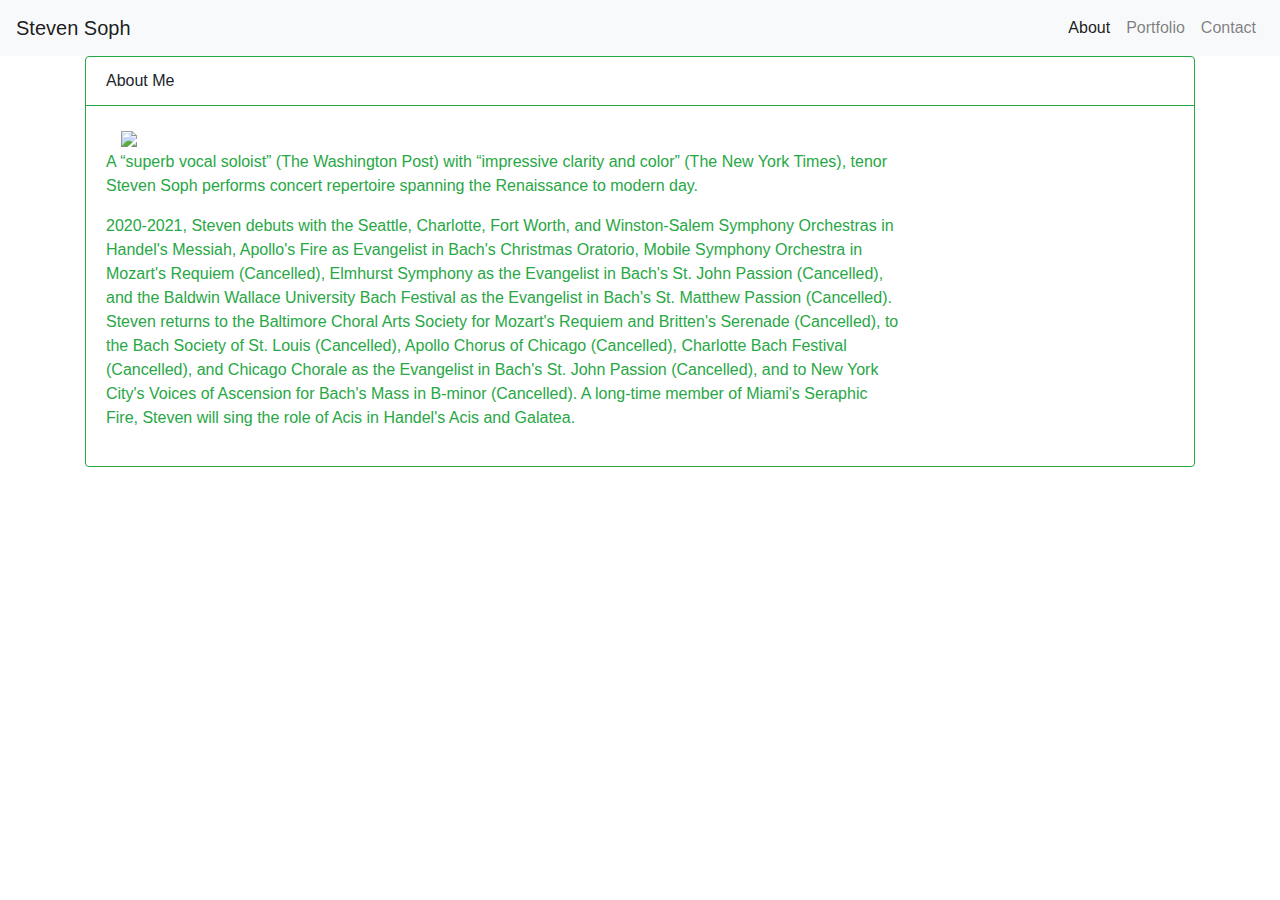
==== index.html @ b1d17445 "Initial commit." ====
<!DOCTYPE html>
<html lang="en-us">

<head>
    
    <!-- Required meta tags -->
    <meta charset="UTF-8">
    <meta name="viewport" content="width=device-width, initial-scale=1, shrink-to-fit=no">

    <title>Steven Soph | About</title>

    <!-- Bootstrap CSS -->
    <link
    rel="stylesheet"
    href="https://stackpath.bootstrapcdn.com/bootstrap/4.4.1/css/bootstrap.min.css"
    integrity="sha384-Vkoo8x4CGsO3+Hhxv8T/Q5PaXtkKtu6ug5TOeNV6gBiFeWPGFN9MuhOf23Q9Ifjh"
    crossorigin="anonymous"
    />



  </head>

  <body>

    <!-- NavBar -->

    <nav class="navbar navbar-expand-lg navbar-light bg-light">
        <a class="navbar-brand" href="index.html"> Steven Soph</a>
        <button class="navbar-toggler" type="button" data-toggle="collapse" data-target="#navbarNav" aria-controls="navbarNav" aria-expanded="false" aria-label="Toggle navigation">
          <span class="navbar-toggler-icon"></span>
        </button>
        <div class="collapse navbar-collapse" id="navbarNav">
          <ul class="navbar-nav ml-auto">
            <li class="nav-item active">
              <a class="nav-link" href="index.html">About</a>
            </li>
            <li class="nav-item">
              <a class="nav-link" href="portfolio.html">Portfolio</a>
            </li>
            <li class="nav-item">
              <a class="nav-link" href="contact.html">Contact</a>
            </li>
          </ul>
        </div>
      </nav>

<div class="container">
  <div class="card border-success mb-3">
    <div class="card-header bg-transparent border-success">About Me</div>
    <div class="card-body text-success">
      <div class="row">
       <div class="container">
        <div class="col-3">
        <img src="https://images.squarespace-cdn.com/content/v1/5631724de4b015394b07c7d8/1477694702399-VU0O2OWD1ANSUL5SG3MD/ke17ZwdGBToddI8pDm48kDcQudnaDuPmBv2tQsJ3QFxZw-zPPgdn4jUwVcJE1ZvWQUxwkmyExglNqGp0IvTJZamWLI2zvYWH8K3-s_4yszcp2ryTI0HqTOaaUohrI8PIsErchn0Rtw3Fs_e1U4P0BgCvrjGml7566TMBr_-tLkYKMshLAGzx4R3EDFOm1kBS/image-asset.jpeg?">
        </div>
      </div>
      
      <div class="col-9">
      <p class="card-text">
        A “superb vocal soloist” (The Washington Post) with “impressive clarity and color” (The New York Times), tenor Steven Soph performs concert repertoire spanning the Renaissance to modern day.</p>

        <p>2020-2021, Steven debuts with the Seattle, Charlotte, Fort Worth, and Winston-Salem Symphony Orchestras in Handel's Messiah, Apollo's Fire as Evangelist in Bach's Christmas Oratorio, Mobile Symphony Orchestra in Mozart's Requiem (Cancelled), Elmhurst Symphony as the Evangelist in Bach's St. John Passion (Cancelled), and the Baldwin Wallace University Bach Festival as the Evangelist in Bach's St. Matthew Passion (Cancelled). Steven returns to the Baltimore Choral Arts Society for Mozart's Requiem and Britten's Serenade (Cancelled), to the Bach Society of St. Louis (Cancelled), Apollo Chorus of Chicago (Cancelled), Charlotte Bach Festival (Cancelled), and Chicago Chorale as the Evangelist in Bach's St. John Passion (Cancelled), and to New York City's Voices of Ascension for Bach's Mass in B-minor (Cancelled). A long-time member of Miami's Seraphic Fire, Steven will sing the role of Acis in Handel's Acis and Galatea.</p>
      </div class="col-9">
    </div>
    </div>
  </div>

</div>

    <!-- Optional JavaScript -->
    <!-- jQuery first, then Popper.js, then Bootstrap JS -->
    <script src="https://code.jquery.com/jquery-3.3.1.slim.min.js" integrity="sha384-q8i/X+965DzO0rT7abK41JStQIAqVgRVzpbzo5smXKp4YfRvH+8abtTE1Pi6jizo" crossorigin="anonymous"></script>
    <script src="https://cdnjs.cloudflare.com/ajax/libs/popper.js/1.14.3/umd/popper.min.js" integrity="sha384-ZMP7rVo3mIykV+2+9J3UJ46jBk0WLaUAdn689aCwoqbBJiSnjAK/l8WvCWPIPm49" crossorigin="anonymous"></script>
    <script src="https://stackpath.bootstrapcdn.com/bootstrap/4.1.3/js/bootstrap.min.js" integrity="sha384-ChfqqxuZUCnJSK3+MXmPNIyE6ZbWh2IMqE241rYiqJxyMiZ6OW/JmZQ5stwEULTy" crossorigin="anonymous"></script>
  </body>
</html>
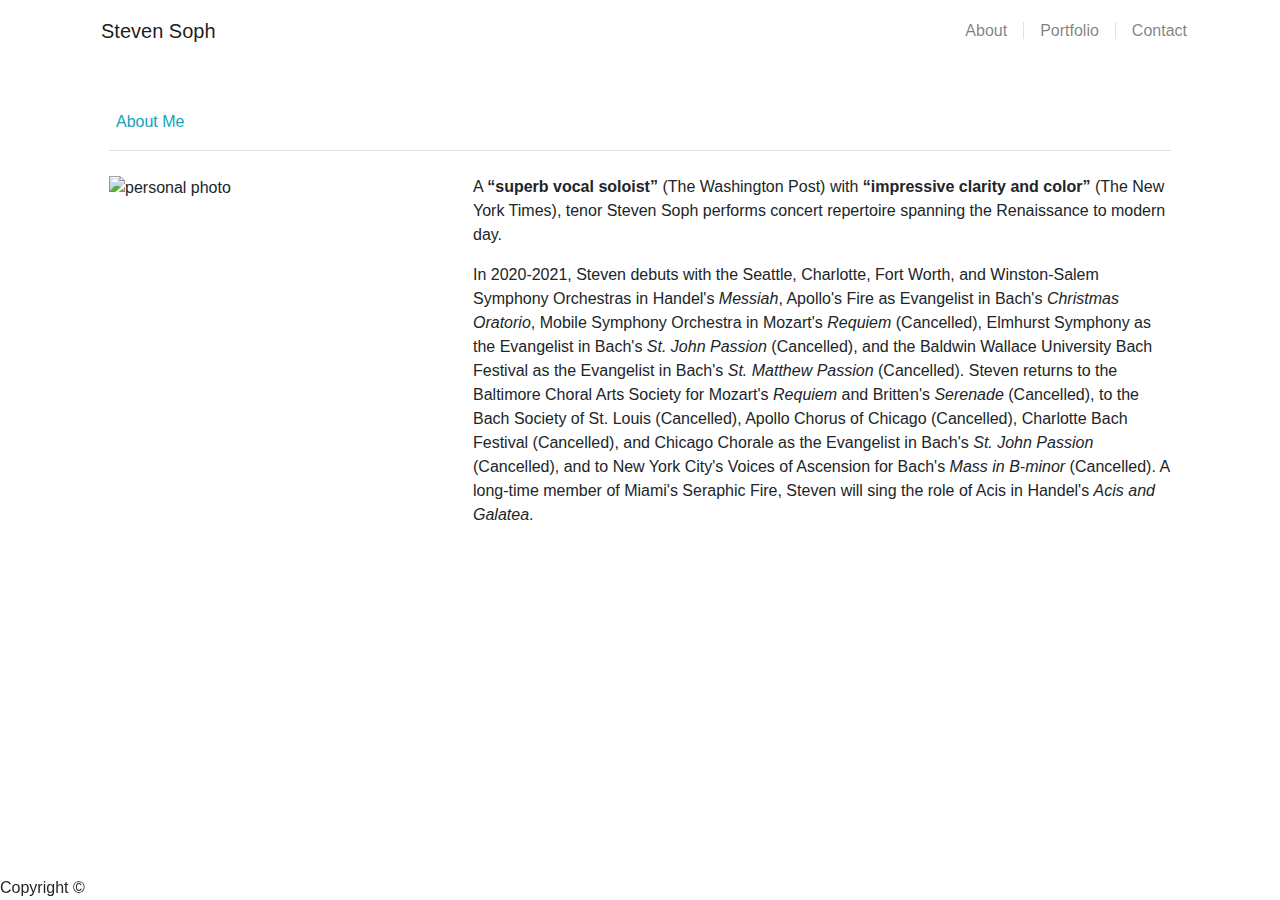
==== commit f9747325: "upload new version of repository" ====
--- a/index.html
+++ b/index.html
@@ -2,76 +2,105 @@
 <html lang="en-us">
 
 <head>
-    
-    <!-- Required meta tags -->
-    <meta charset="UTF-8">
-    <meta name="viewport" content="width=device-width, initial-scale=1, shrink-to-fit=no">
 
-    <title>Steven Soph | About</title>
+  <!-- Required meta tags -->
+  <meta charset="UTF-8">
+  <meta name="viewport" content="width=device-width, initial-scale=1, shrink-to-fit=no">
 
-    <!-- Bootstrap CSS -->
-    <link
-    rel="stylesheet"
-    href="https://stackpath.bootstrapcdn.com/bootstrap/4.4.1/css/bootstrap.min.css"
-    integrity="sha384-Vkoo8x4CGsO3+Hhxv8T/Q5PaXtkKtu6ug5TOeNV6gBiFeWPGFN9MuhOf23Q9Ifjh"
-    crossorigin="anonymous"
-    />
+  <title>Steven Soph | About</title>
 
+  <!-- Bootstrap CSS -->
+  <link rel="stylesheet" href="https://stackpath.bootstrapcdn.com/bootstrap/4.4.1/css/bootstrap.min.css"
+    integrity="sha384-Vkoo8x4CGsO3+Hhxv8T/Q5PaXtkKtu6ug5TOeNV6gBiFeWPGFN9MuhOf23Q9Ifjh" crossorigin="anonymous">
 
+  <!-- Linking in my CSS-->
+  <link rel="stylesheet" type="text/css" href="assets/css/style.css">
 
-  </head>
+</head>
 
-  <body>
+<body>
 
-    <!-- NavBar -->
+  <!-- NavBar -->
 
-    <nav class="navbar navbar-expand-lg navbar-light bg-light">
-        <a class="navbar-brand" href="index.html"> Steven Soph</a>
-        <button class="navbar-toggler" type="button" data-toggle="collapse" data-target="#navbarNav" aria-controls="navbarNav" aria-expanded="false" aria-label="Toggle navigation">
-          <span class="navbar-toggler-icon"></span>
-        </button>
-        <div class="collapse navbar-collapse" id="navbarNav">
-          <ul class="navbar-nav ml-auto">
-            <li class="nav-item active">
-              <a class="nav-link" href="index.html">About</a>
-            </li>
-            <li class="nav-item">
-              <a class="nav-link" href="portfolio.html">Portfolio</a>
-            </li>
-            <li class="nav-item">
-              <a class="nav-link" href="contact.html">Contact</a>
-            </li>
-          </ul>
-        </div>
-      </nav>
+  <nav class="navbar navbar-expand-md navbar-light bg-white mb-5 p-0 sticky-top">
+    <div class="container">
+      <a class="navbar-brand p-3">Steven Soph</a>
+      <div class="collapse navbar-collapse" id="navbarNav">
 
-<div class="container">
-  <div class="card border-success mb-3">
-    <div class="card-header bg-transparent border-success">About Me</div>
-    <div class="card-body text-success">
-      <div class="row">
-       <div class="container">
-        <div class="col-3">
-        <img src="https://images.squarespace-cdn.com/content/v1/5631724de4b015394b07c7d8/1477694702399-VU0O2OWD1ANSUL5SG3MD/ke17ZwdGBToddI8pDm48kDcQudnaDuPmBv2tQsJ3QFxZw-zPPgdn4jUwVcJE1ZvWQUxwkmyExglNqGp0IvTJZamWLI2zvYWH8K3-s_4yszcp2ryTI0HqTOaaUohrI8PIsErchn0Rtw3Fs_e1U4P0BgCvrjGml7566TMBr_-tLkYKMshLAGzx4R3EDFOm1kBS/image-asset.jpeg?">
+        <!-- UL List -->
+        <ul class="navbar-nav ml-auto">
+          <li class="nav-item">
+            <a class="nav-link" href="index.html">About<span class="border-right ml-3"></span></a>
+          </li>
+          <li class="nav-item">
+            <a class="nav-link" href="portfolio.html">Portfolio<span class="border-right ml-3"></span></a>
+          </li>
+          <li class="nav-item">
+            <a class="nav-link" href="contact.html">Contact</a>
+          </li>
+        </ul>
+      </div>
+    </div>
+  </nav>
+
+  <!-- Image & Text -->
+  <div class="container m-auto">
+    <div class="main">
+      <div class="row ml-3 mt-3">
+        <div class="col-sm-12">
+          <div class="about_me">
+            <span class="bg-white text-info">About Me</span>
+          </div>
         </div>
       </div>
-      
-      <div class="col-9">
-      <p class="card-text">
-        A “superb vocal soloist” (The Washington Post) with “impressive clarity and color” (The New York Times), tenor Steven Soph performs concert repertoire spanning the Renaissance to modern day.</p>
 
-        <p>2020-2021, Steven debuts with the Seattle, Charlotte, Fort Worth, and Winston-Salem Symphony Orchestras in Handel's Messiah, Apollo's Fire as Evangelist in Bach's Christmas Oratorio, Mobile Symphony Orchestra in Mozart's Requiem (Cancelled), Elmhurst Symphony as the Evangelist in Bach's St. John Passion (Cancelled), and the Baldwin Wallace University Bach Festival as the Evangelist in Bach's St. Matthew Passion (Cancelled). Steven returns to the Baltimore Choral Arts Society for Mozart's Requiem and Britten's Serenade (Cancelled), to the Bach Society of St. Louis (Cancelled), Apollo Chorus of Chicago (Cancelled), Charlotte Bach Festival (Cancelled), and Chicago Chorale as the Evangelist in Bach's St. John Passion (Cancelled), and to New York City's Voices of Ascension for Bach's Mass in B-minor (Cancelled). A long-time member of Miami's Seraphic Fire, Steven will sing the role of Acis in Handel's Acis and Galatea.</p>
-      </div class="col-9">
-    </div>
+      <hr class="bg-light ml-4 mr-4" />
+
+      <div class="row mt-4 pl-4 pr-4">
+        <div class="col-sm-4">
+          <img class="img-fluid" src="assets/images/In-Rehearsal.jpg" alt="personal photo" class="float-left">
+        </div>
+
+        <div class="col-sm-8">
+          <p>A <strong>“superb vocal soloist”</strong> (The Washington Post) with <strong>“impressive clarity and
+              color”</strong> (The New York Times), tenor Steven Soph performs concert repertoire spanning the
+            Renaissance to modern day.</p>
+          <p>In 2020-2021, Steven debuts with the Seattle, Charlotte, Fort Worth, and Winston-Salem Symphony Orchestras
+            in Handel's <em>Messiah</em>, Apollo's Fire as Evangelist in Bach's <em>Christmas Oratorio</em>, Mobile
+            Symphony Orchestra in Mozart's <em>Requiem</em> (Cancelled), Elmhurst Symphony as the Evangelist in Bach's
+            <em>St. John Passion</em> (Cancelled), and the Baldwin Wallace University Bach Festival as the Evangelist in
+            Bach's <em>St. Matthew Passion</em> (Cancelled). Steven returns to the Baltimore Choral Arts Society for
+            Mozart's <em>Requiem</em> and Britten's <em>Serenade</em> (Cancelled), to the Bach Society of St. Louis
+            (Cancelled), Apollo Chorus of Chicago (Cancelled), Charlotte Bach Festival (Cancelled), and Chicago Chorale
+            as the Evangelist in Bach's <em>St. John Passion</em> (Cancelled), and to New York City's Voices of
+            Ascension for Bach's <em>Mass in B-minor</em> (Cancelled). A long-time member of Miami's Seraphic Fire,
+            Steven will sing the role of Acis in Handel's <em>Acis and Galatea</em>.</p>
+        </div>
+      </div>
+
+      <div class="row mt-2 pl-4 pr-4">
+
+        <div class="col-sm-12">
+          <p>
+
+          </p>
+        </div>
+      </div>
     </div>
   </div>
+  </div>
 
-</div>
+  <!-- Footer -->
+  <div class="fixed-bottom">
+    <footer id="footer">
+      Copyright &copy;
+    </footer>
+  </div>
+  </div>
+</body>
 
-    <!-- Optional JavaScript -->
-    <!-- jQuery first, then Popper.js, then Bootstrap JS -->
-    <script src="https://code.jquery.com/jquery-3.3.1.slim.min.js" integrity="sha384-q8i/X+965DzO0rT7abK41JStQIAqVgRVzpbzo5smXKp4YfRvH+8abtTE1Pi6jizo" crossorigin="anonymous"></script>
-    <script src="https://cdnjs.cloudflare.com/ajax/libs/popper.js/1.14.3/umd/popper.min.js" integrity="sha384-ZMP7rVo3mIykV+2+9J3UJ46jBk0WLaUAdn689aCwoqbBJiSnjAK/l8WvCWPIPm49" crossorigin="anonymous"></script>
-    <script src="https://stackpath.bootstrapcdn.com/bootstrap/4.1.3/js/bootstrap.min.js" integrity="sha384-ChfqqxuZUCnJSK3+MXmPNIyE6ZbWh2IMqE241rYiqJxyMiZ6OW/JmZQ5stwEULTy" crossorigin="anonymous"></script>
-  </body>
+</html>
+
+</body>
+
 </html>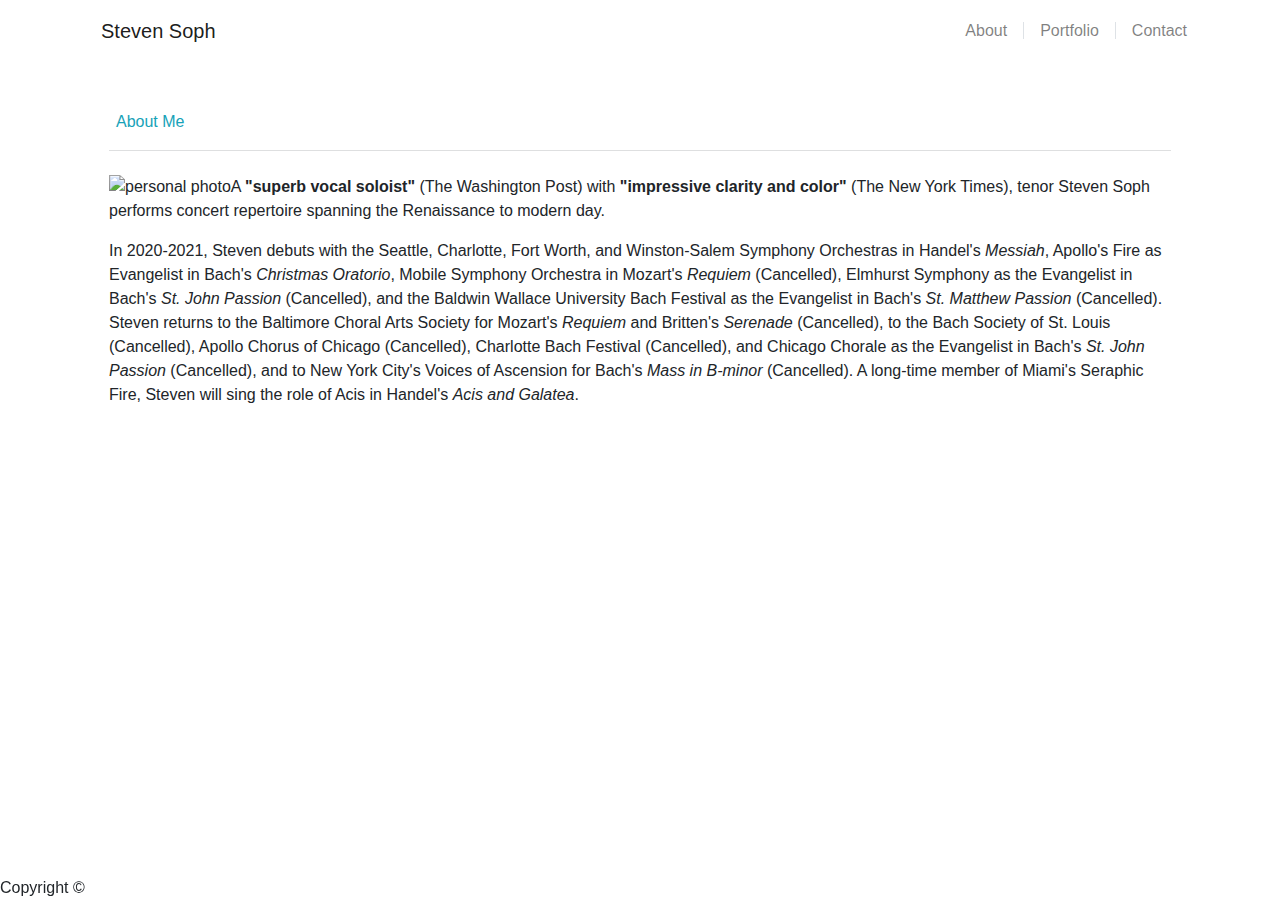
==== commit 3dd8144a: "folder case" ====
--- a/index.html
+++ b/index.html
@@ -14,7 +14,7 @@
     integrity="sha384-Vkoo8x4CGsO3+Hhxv8T/Q5PaXtkKtu6ug5TOeNV6gBiFeWPGFN9MuhOf23Q9Ifjh" crossorigin="anonymous">
 
   <!-- Linking in my CSS-->
-  <link rel="stylesheet" type="text/css" href="assets/css/style.css">
+  <link rel="stylesheet" type="text/css" href="./assets/css/style.css">
 
 </head>
 
@@ -57,13 +57,10 @@
       <hr class="bg-light ml-4 mr-4" />
 
       <div class="row mt-4 pl-4 pr-4">
-        <div class="col-sm-4">
-          <img class="img-fluid" src="assets/images/In-Rehearsal.jpg" alt="personal photo" class="float-left">
-        </div>
-
-        <div class="col-sm-8">
-          <p>A <strong>“superb vocal soloist”</strong> (The Washington Post) with <strong>“impressive clarity and
-              color”</strong> (The New York Times), tenor Steven Soph performs concert repertoire spanning the
+        <div class="col">
+          <img class="img-fluid headshot" src="./assets/images/In-Rehearsal.jpg" alt="personal photo" style="float: left;">
+          <p>A <strong>"superb vocal soloist"</strong> (The Washington Post) with <strong>"impressive clarity and
+              color"</strong> (The New York Times), tenor Steven Soph performs concert repertoire spanning the
             Renaissance to modern day.</p>
           <p>In 2020-2021, Steven debuts with the Seattle, Charlotte, Fort Worth, and Winston-Salem Symphony Orchestras
             in Handel's <em>Messiah</em>, Apollo's Fire as Evangelist in Bach's <em>Christmas Oratorio</em>, Mobile
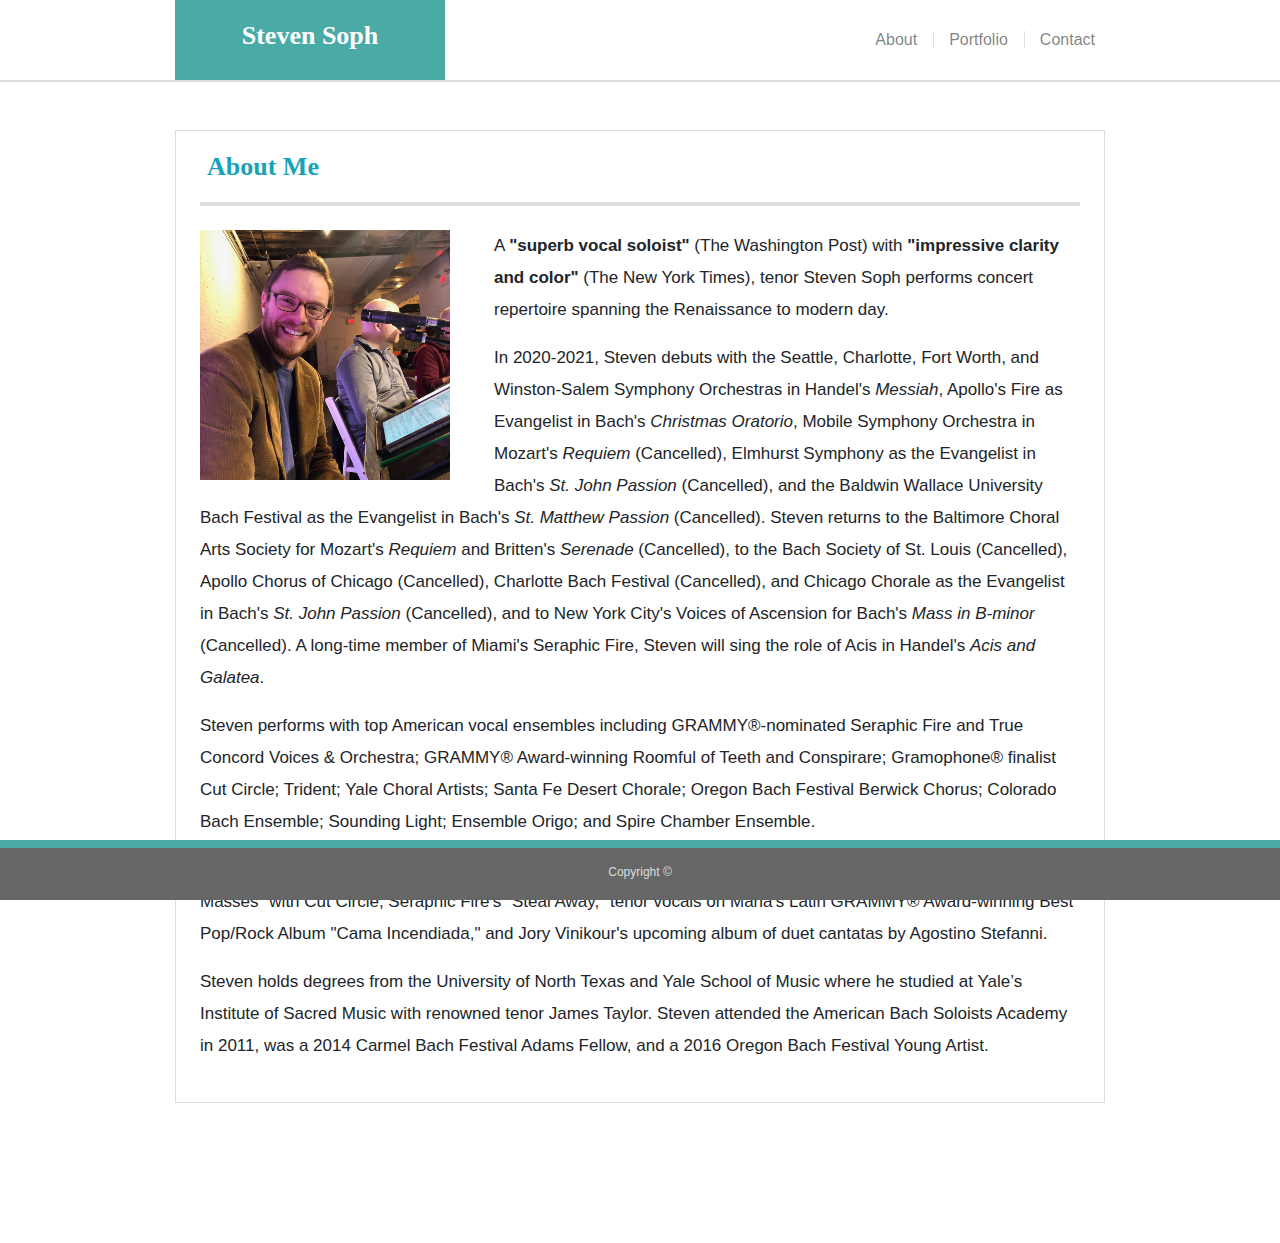
==== commit fcbd7eb3: "added bio text" ====
--- a/index.html
+++ b/index.html
@@ -58,7 +58,8 @@
 
       <div class="row mt-4 pl-4 pr-4">
         <div class="col">
-          <img class="img-fluid headshot" src="./assets/images/In-Rehearsal.jpg" alt="personal photo" style="float: left;">
+          <img class="img-fluid headshot" src="./assets/images/In-Rehearsal.jpg" alt="personal photo"
+            style="float: left;">
           <p>A <strong>"superb vocal soloist"</strong> (The Washington Post) with <strong>"impressive clarity and
               color"</strong> (The New York Times), tenor Steven Soph performs concert repertoire spanning the
             Renaissance to modern day.</p>
@@ -72,6 +73,18 @@
             as the Evangelist in Bach's <em>St. John Passion</em> (Cancelled), and to New York City's Voices of
             Ascension for Bach's <em>Mass in B-minor</em> (Cancelled). A long-time member of Miami's Seraphic Fire,
             Steven will sing the role of Acis in Handel's <em>Acis and Galatea</em>.</p>
+          <p>Steven performs with top American vocal ensembles including GRAMMY®-nominated Seraphic Fire and True
+            Concord Voices & Orchestra; GRAMMY® Award-winning Roomful of Teeth and Conspirare; Gramophone® finalist Cut
+            Circle; Trident; Yale Choral Artists; Santa Fe Desert Chorale; Oregon Bach Festival Berwick Chorus; Colorado
+            Bach Ensemble; Sounding Light; Ensemble Origo; and Spire Chamber Ensemble.</p>
+          <p>Recent recording credits include Académie du Disque Lyrique Orphées d'Or-winning "Guillaume Du Fay: The
+            Tenor Masses" with Cut Circle, Seraphic Fire's "Steal Away," tenor vocals on Maná's Latin GRAMMY®
+            Award-winning Best Pop/Rock Album "Cama Incendiada," and Jory Vinikour's upcoming album of duet cantatas by
+            Agostino Stefanni.</p>
+          <p>Steven holds degrees from the University of North Texas and Yale School of Music where he studied at Yale’s
+            Institute of Sacred Music with renowned tenor James Taylor. Steven attended the American Bach Soloists
+            Academy in 2011, was a 2014 Carmel Bach Festival Adams Fellow, and a 2016 Oregon Bach Festival Young Artist.
+          </p>
         </div>
       </div>
 
--- a/assets/css/style.css
+++ b/assets/css/style.css
@@ -0,0 +1,186 @@
+/* Global */
+
+html, body{
+  font-family: 'Arial', 'Helvetica Neue', Helvetica, sans-serif;
+  background: url("https://www.toptal.com/designers/subtlepatterns/patterns/white_wall2.png");
+}
+
+/* Header */
+
+.navbar{
+  border-bottom: 2px solid #dddddd;
+}
+
+.navbar-nav {
+  flex-direction: row;
+}
+
+.border-right{
+  color:#dddddd !important;
+}
+
+.navbar-brand{
+  background-color: #4aaaa5;
+  color: #ffffff !important;  
+  height: 80px;
+  width: 270px;
+  font-family: 'Georgia', Times, 'Times New Roman', serif;
+  font-size: 26px;
+  font-weight: bold;
+  text-align: center;
+}
+
+/* Main Area */
+
+hr{
+  border-bottom: 3px solid #dddddd;
+}
+
+.collapse:not(.show){
+  display: inline;
+}
+
+.about_me{
+  font-family: 'Georgia', Times, 'Times New Roman', serif;
+  color: #cccccc; 
+  font-size: 26px;
+  font-weight: bold;
+}
+
+.main{
+  background-color: #ffffff;
+  border: 1px solid #dddddd;
+  margin-bottom: 15%;
+}
+
+p{
+  font-size: 17px;
+  line-height: 32px;
+}
+
+/* Portfolio */
+
+.headshot{
+  float: left;
+  width: 250px;
+  margin-right: 5%
+}
+
+.img_responsive{
+  margin: 0;
+  padding: 0;
+  position: relative;
+  margin-bottom: 5%;
+}
+
+.img_text{
+  height: 30%;
+  width: 280px;
+  font-family: Georgia, 'Times New Roman', Times, serif;
+  color: #ffffff;
+  text-align: center;
+  background-color: #4aaaa5; 
+  padding-top: 3%;
+  position: absolute;
+  top: 60%;
+} 
+
+/* Contact */
+
+.btn {
+  padding: 8px 25px 8px 25px;
+  text-align: center;
+  font-size: 17px;
+  color: #ffffff;
+  background-color: #4aaaa5; 
+  border-bottom: 2px solid #dddddd;
+} 
+
+/* Footer */
+
+.fixed-bottom {
+  border-top: 8px solid #4aaaa5;
+  background-color: #666666;
+  text-align: center;
+  font-size: 12px;
+  color:#dddddd;
+  width: 100%;
+  height: 60px;
+  margin-top: 60px;
+}
+
+#footer{
+  padding-top: 1.2%;
+}
+
+/* Media Query */
+
+/* Extra small devices, less than 576px */
+
+@media (max-width: 575.98px) {
+
+  .container{
+      margin: 0 !important;   
+      padding: 0 !important;
+  }
+
+  ul.navbar-nav{
+      display: flex;
+      justify-content: center; 
+      align-items: center;
+  }
+
+  .navbar-brand {
+      flex: 100%;
+      margin: 0;
+  }
+
+  .navbar-nav .nav-link {
+      padding-right: 10px !important;
+      padding-left: 5px !important;
+  }
+
+  .img_responsive{
+      display: flex;
+      justify-content: center; 
+      margin-right: 7%;
+  }
+
+  p{
+      margin-top: 5%;
+  }
+}
+
+/* Small devices, 576px and up */
+  
+@media (min-width: 576px) {
+
+  ul.navbar-nav{
+      display: flex;
+      justify-content: center; 
+      align-items: center;
+  }
+
+  .navbar-brand {
+      margin: auto;
+  }
+
+  .navbar-nav .nav-link {
+      padding-right: 10px !important;
+      padding-left: 5px !important;
+  }
+
+  .img_responsive{
+      display: flex;
+      justify-content: center; 
+      margin-right: 5%;
+  }
+}
+
+/* Extra large devices, 1200px and up */
+
+@media (min-width: 1200px) {
+  .container{
+      max-width: 960px;
+  }
+}